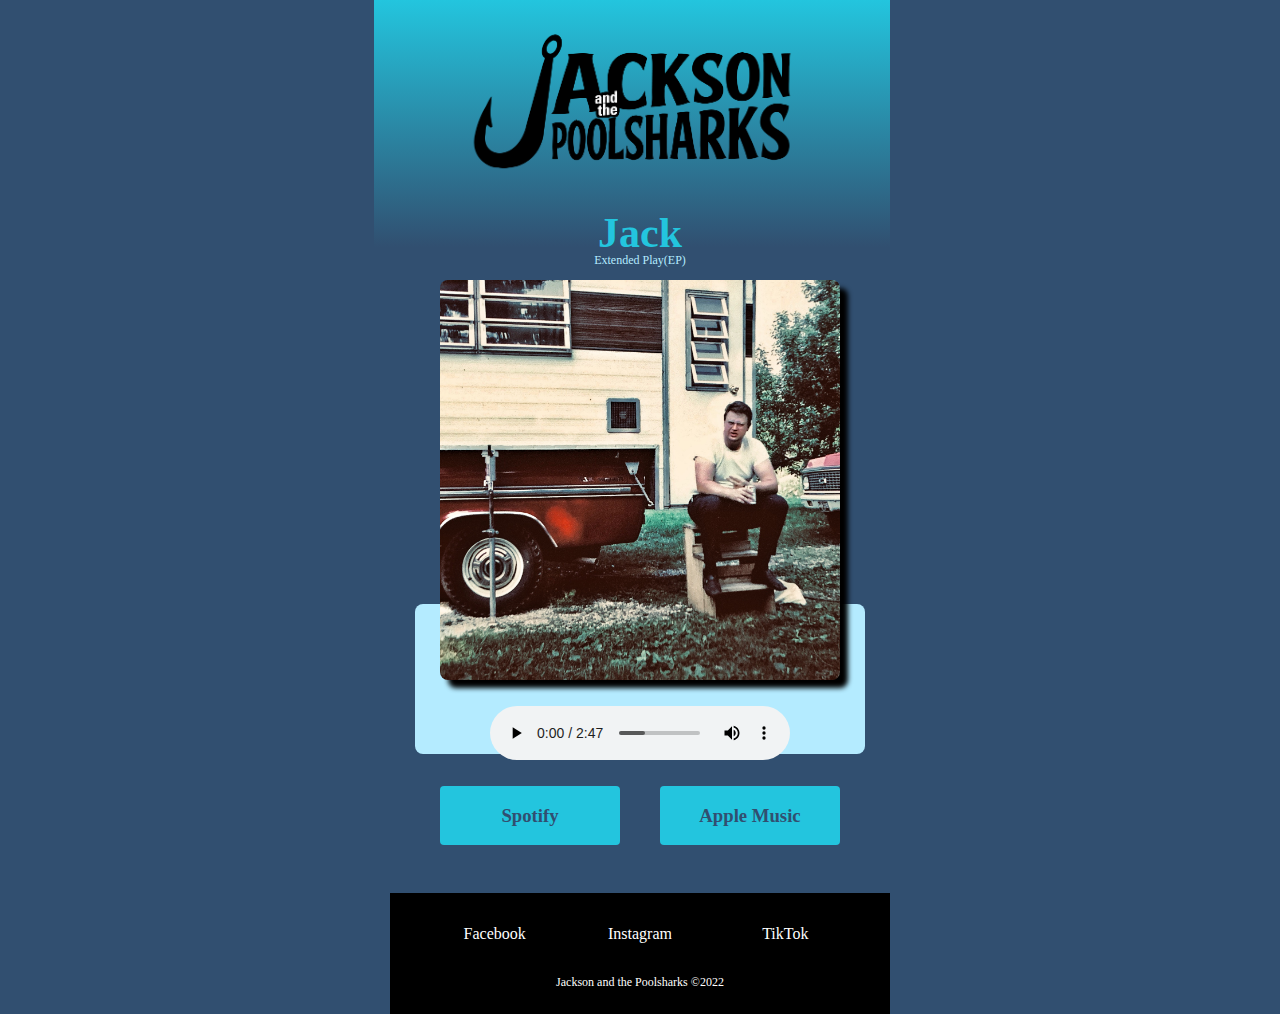
==== index.html @ 018f09df "Updated streaming links" ====
<!DOCTYPE html>
<html>
    <head>
        <link rel="stylesheet" href="./styles.css">
        <meta name="viewport" content="width=device-width, initial-scale=1.0">
        <meta charset="UTF-8">
        <title>Jackson and the Poolsharks</title> <!--jpsmusic? Maybe?-->
    </head>

    <body>
        <main>
            <dvi class="header-container">
                <div class="logo-container">
                    <img class="logo-img" src="./assets/JPS Logo Black.png">
                </div>
                <div class="main-navigation"></div>     <!--To be added later-->
            </dvi>
            <div class="main-container">
                <div class="release-info-container">    
                    <div class="release-title">         <!--Album/song Title-->
                        <h2>Jack</h2>
                        <div class="release-type">
                            <p>Extended Play(EP)</p>
                        </div>
                    </div>
                </div>
                <div class="media-container">
                    <img class="release-img" src="/assets/JackArt.jpg">               <!--Album Art-->
                    <div class="audio-container">
                        <audio class="audio-player" controls>
                          <source src="./assets/Reno.mp3" type="audio/mp3">
                        </audio> <!--Audio track-->
                    </div>
                </div>
                <div class="external-links-container">
                    <ul>
                        <li>
                            <div class="button-container">  <!--Spotify logo-->
                                <h3><a href="https://open.spotify.com/artist/5rzs7PJq9lx38AtW94xEuz?si=t2TCLLPEQnyDd3_qbWzwHw">Spotify</a></h3>
                            </div>
                        </li>
                        <li>
                            <div class="button-container"> <!--Apple music logo-->
                                <h3><a href="https://music.apple.com/us/artist/jackson-and-the-poolsharks/1182821190">Apple Music</a></h3>
                            </div>
                        </li>
                    </ul>
                </div>
            </div>
        </main>
        <footer>
            <div class="social-links-container">  <!--Social logos-->
                <ul>
                    <li>Facebook</li>
                    <li>Instagram</li>
                    <li>TikTok</li>
                </ul>
            </div>
            <aside>Jackson and the Poolsharks &copy;2022</aside>
        </footer>
    </body>
</html>
---- styles.css ----
:root {
    --main-color: #314f70;
    --primary-accent: rgb(35, 197, 222);
    --secondary-accent: rgb(180, 235, 255);
}

body{
    margin: 0;
    padding: 0;
    /*box-sizing: border-box;*/
    background-color: var(--main-color);
    max-width: 500px;
    margin: auto;
}


/*Header*/

.header-container {
    /*a container for the logo and navbar
    with a gradient background behind*/
    /*background-image: linear-gradient(var(primary-accent), var(main-color));*/


}

.logo-container {
    /*a container for the logo. This will
    be more necessary when adding the Navbar*/
    background-image: linear-gradient(var(--primary-accent), var(--main-color));
    padding: 1em 0 6em 0;
    margin: 0 0 -5em -1em;
    text-align: center;
}

.logo-img {
    /*The logo image*/
    max-width: 75%;
    margin: -7em auto -9em auto;
}

.main-navigation {
    /*NavBar - later project*/
}


/*main*/

.main-container {
    /*conatiner for the release name and 
    type, album art and album audio, and 
    external links to streaming services*/
  background-color: inherit;

}

.release-info-container {
    /*conatiner for the album name 
    and release type*/
    text-align: center;
}

.release-title {
    /*Text of the title*/
    color: var(--primary-accent);
    font-size: 1.75rem;
    margin: 1.5em 0 0 0;
}

.release-type {
    /*Text of the release type*/
    color: var(--secondary-accent);
    font-size: .75rem;
    margin: -3.25em 0 -1em 0;
}

.media-container {
    /*Text of the type of release*/
    color: var(--secondary-accent);
    text-align: center;
}

.release-img {
    /*Album Art*/
    max-width: 80%;
    aspect-ratio: 1 / 1;
    background-color: var(--primary-accent);
    border-radius: .5em;
    margin: .75em 0 0 0;
    z-index: 3;
    box-shadow: 8px 8px 5px black;
}

.audio-container {
    /*Audio play has a rectangular
    background the floats behind the 
    album art*/
    max-width: 90%;
    height: 150px;
    background-color: var(--secondary-accent);
    border-radius: .5em;
    margin: -5em auto 0;
}

.audio-player {
  margin: 6.4em 0;

}

.external-links-container {
    /*container for collection of links
    to external streaming services*/
    max-width: 80%;
    margin: 1em auto;

}

.external-links-container ul {
      list-style: none;
      display: grid;
      margin: 0 0 0 -2.5em;
      grid-template-columns: 1fr 1fr;
      column-gap: 2.5em;
}

.button-container {
    /*Streaming service buttons*/
    background-color: var(--primary-accent);
    border-radius: .25em;
    text-align: center;
    padding: .005em;
    margin: 1em 0 1em 0;
}

.button-container h3, .button-container a {
    color: var(--main-color);
    text-decoration: none;
}


/*footer*/

footer {
  background-color: black;
  margin: 2em 0 0 0 ;
}

.social-links-container {
    /*container for social media logos*/
    color: white;
    padding: 2em;

}

.social-links-container ul {
    list-style: none;
    display: grid;
    grid-template-columns: 1fr 1fr 1fr;
    text-align: center;
    margin: 0 0 0 -2.5em;
}

footer aside {
  text-align: center;
  font-size: .75em;
  color: white;
  padding: 0 0 2em 0;
}
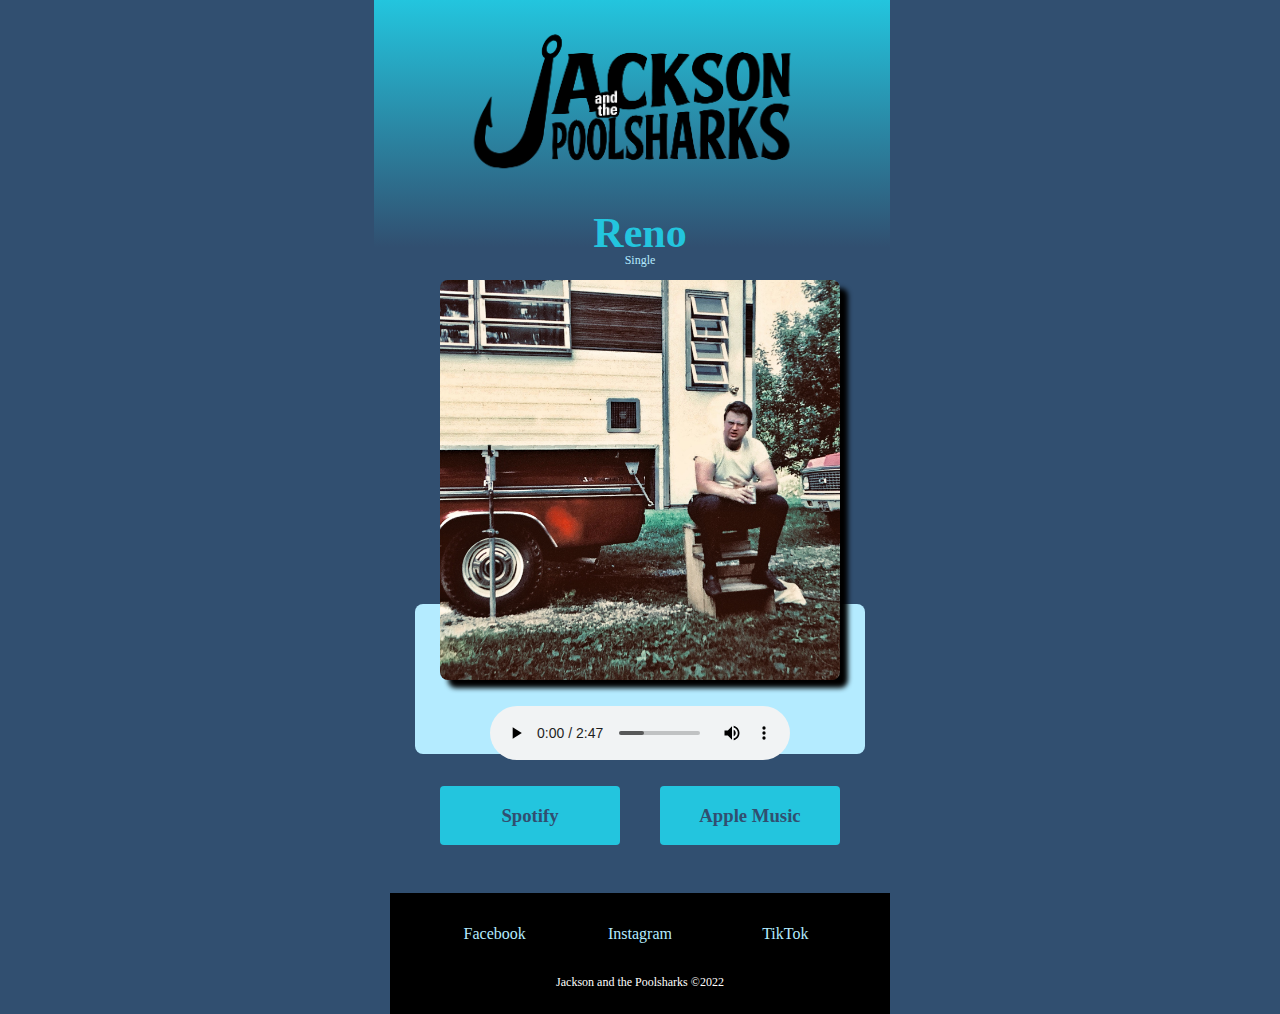
==== commit 2fbc4377: "Old Changes" ====
--- a/index.html
+++ b/index.html
@@ -18,9 +18,9 @@
             <div class="main-container">
                 <div class="release-info-container">    
                     <div class="release-title">         <!--Album/song Title-->
-                        <h2>Jack</h2>
+                        <h2>Reno</h2>
                         <div class="release-type">
-                            <p>Extended Play(EP)</p>
+                            <p>Single</p>
                         </div>
                     </div>
                 </div>
@@ -51,9 +51,9 @@
         <footer>
             <div class="social-links-container">  <!--Social logos-->
                 <ul>
-                    <li>Facebook</li>
-                    <li>Instagram</li>
-                    <li>TikTok</li>
+                    <li><a href="https://www.facebook.com/jacksonandthepoolsharks">Facebook</a></li>
+                    <li><a href="https://www.instagram.com/jacksonandthepoolsharks/?hl=en">Instagram</a></a></li>
+                    <li><a href="https://www.tiktok.com/@jacksonandthepoolsharks">TikTok</a></li>
                 </ul>
             </div>
             <aside>Jackson and the Poolsharks &copy;2022</aside>
--- a/styles.css
+++ b/styles.css
@@ -159,6 +159,10 @@
     text-align: center;
     margin: 0 0 0 -2.5em;
 }
+.social-links-container a {
+    text-decoration: none;
+    color: var(--secondary-accent);
+}
 
 footer aside {
   text-align: center;
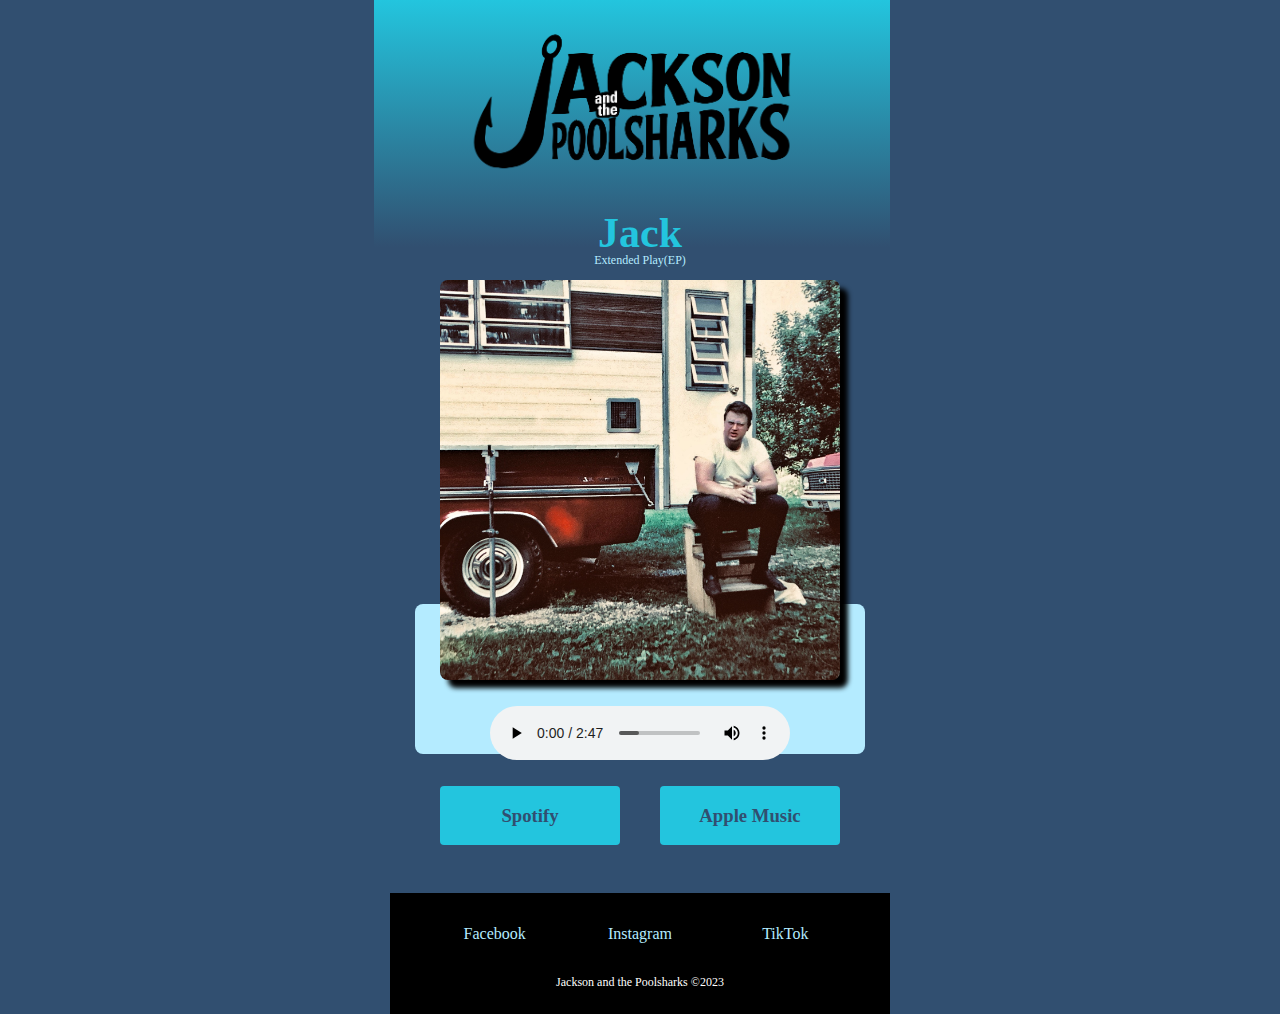
==== commit fb435ad5: "Update index.html" ====
--- a/index.html
+++ b/index.html
@@ -18,9 +18,9 @@
             <div class="main-container">
                 <div class="release-info-container">    
                     <div class="release-title">         <!--Album/song Title-->
-                        <h2>Reno</h2>
+                        <h2>Jack</h2>
                         <div class="release-type">
-                            <p>Single</p>
+                            <p>Extended Play(EP)</p>
                         </div>
                     </div>
                 </div>
@@ -51,12 +51,12 @@
         <footer>
             <div class="social-links-container">  <!--Social logos-->
                 <ul>
-                    <li><a href="https://www.facebook.com/jacksonandthepoolsharks">Facebook</a></li>
-                    <li><a href="https://www.instagram.com/jacksonandthepoolsharks/?hl=en">Instagram</a></a></li>
+                    <li><a href="https://www.facebook.com/jacksonandthepoolsharks/">Facebook</a></li>
+                    <li><a href="https://www.instagram.com/jacksonandthepoolsharks/?hl=en">Instagram</a></li>
                     <li><a href="https://www.tiktok.com/@jacksonandthepoolsharks">TikTok</a></li>
                 </ul>
             </div>
-            <aside>Jackson and the Poolsharks &copy;2022</aside>
+            <aside>Jackson and the Poolsharks &copy;2023</aside>
         </footer>
     </body>
-</html>+</html>
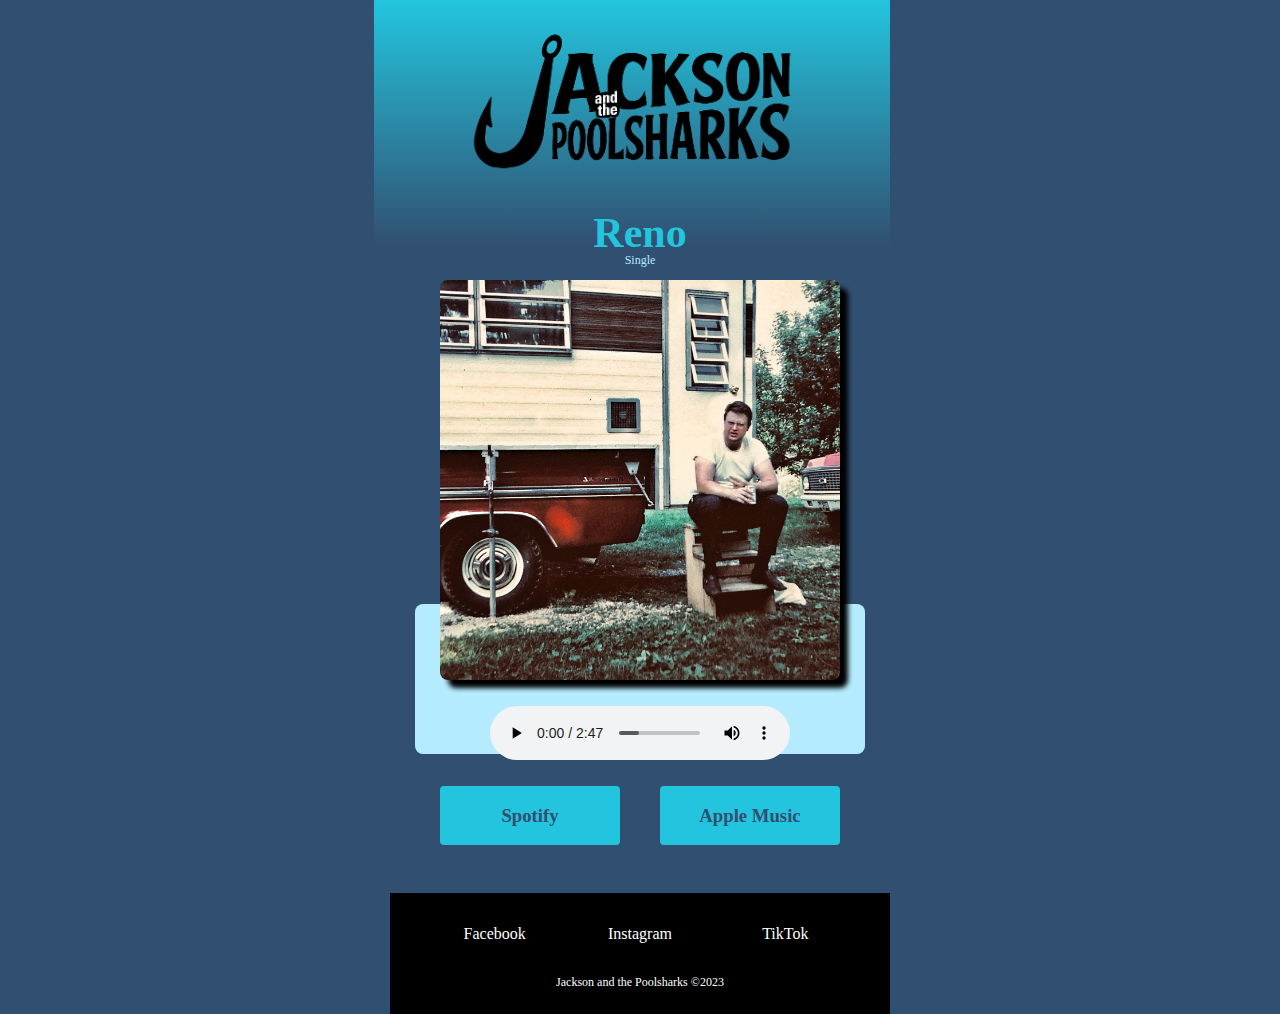
==== commit a21d69cc: "Merge branch 'main' of https://github.com/mille8jr/mille8jr.github.io" ====
--- a/index.html
+++ b/index.html
@@ -18,9 +18,9 @@
             <div class="main-container">
                 <div class="release-info-container">    
                     <div class="release-title">         <!--Album/song Title-->
-                        <h2>Jack</h2>
+                        <h2>Reno</h2>
                         <div class="release-type">
-                            <p>Extended Play(EP)</p>
+                            <p>Single</p>
                         </div>
                     </div>
                 </div>
@@ -51,9 +51,9 @@
         <footer>
             <div class="social-links-container">  <!--Social logos-->
                 <ul>
-                    <li><a href="https://www.facebook.com/jacksonandthepoolsharks/">Facebook</a></li>
-                    <li><a href="https://www.instagram.com/jacksonandthepoolsharks/?hl=en">Instagram</a></li>
-                    <li><a href="https://www.tiktok.com/@jacksonandthepoolsharks">TikTok</a></li>
+                    <li>Facebook</li>
+                    <li>Instagram</li>
+                    <li>TikTok</li>
                 </ul>
             </div>
             <aside>Jackson and the Poolsharks &copy;2023</aside>
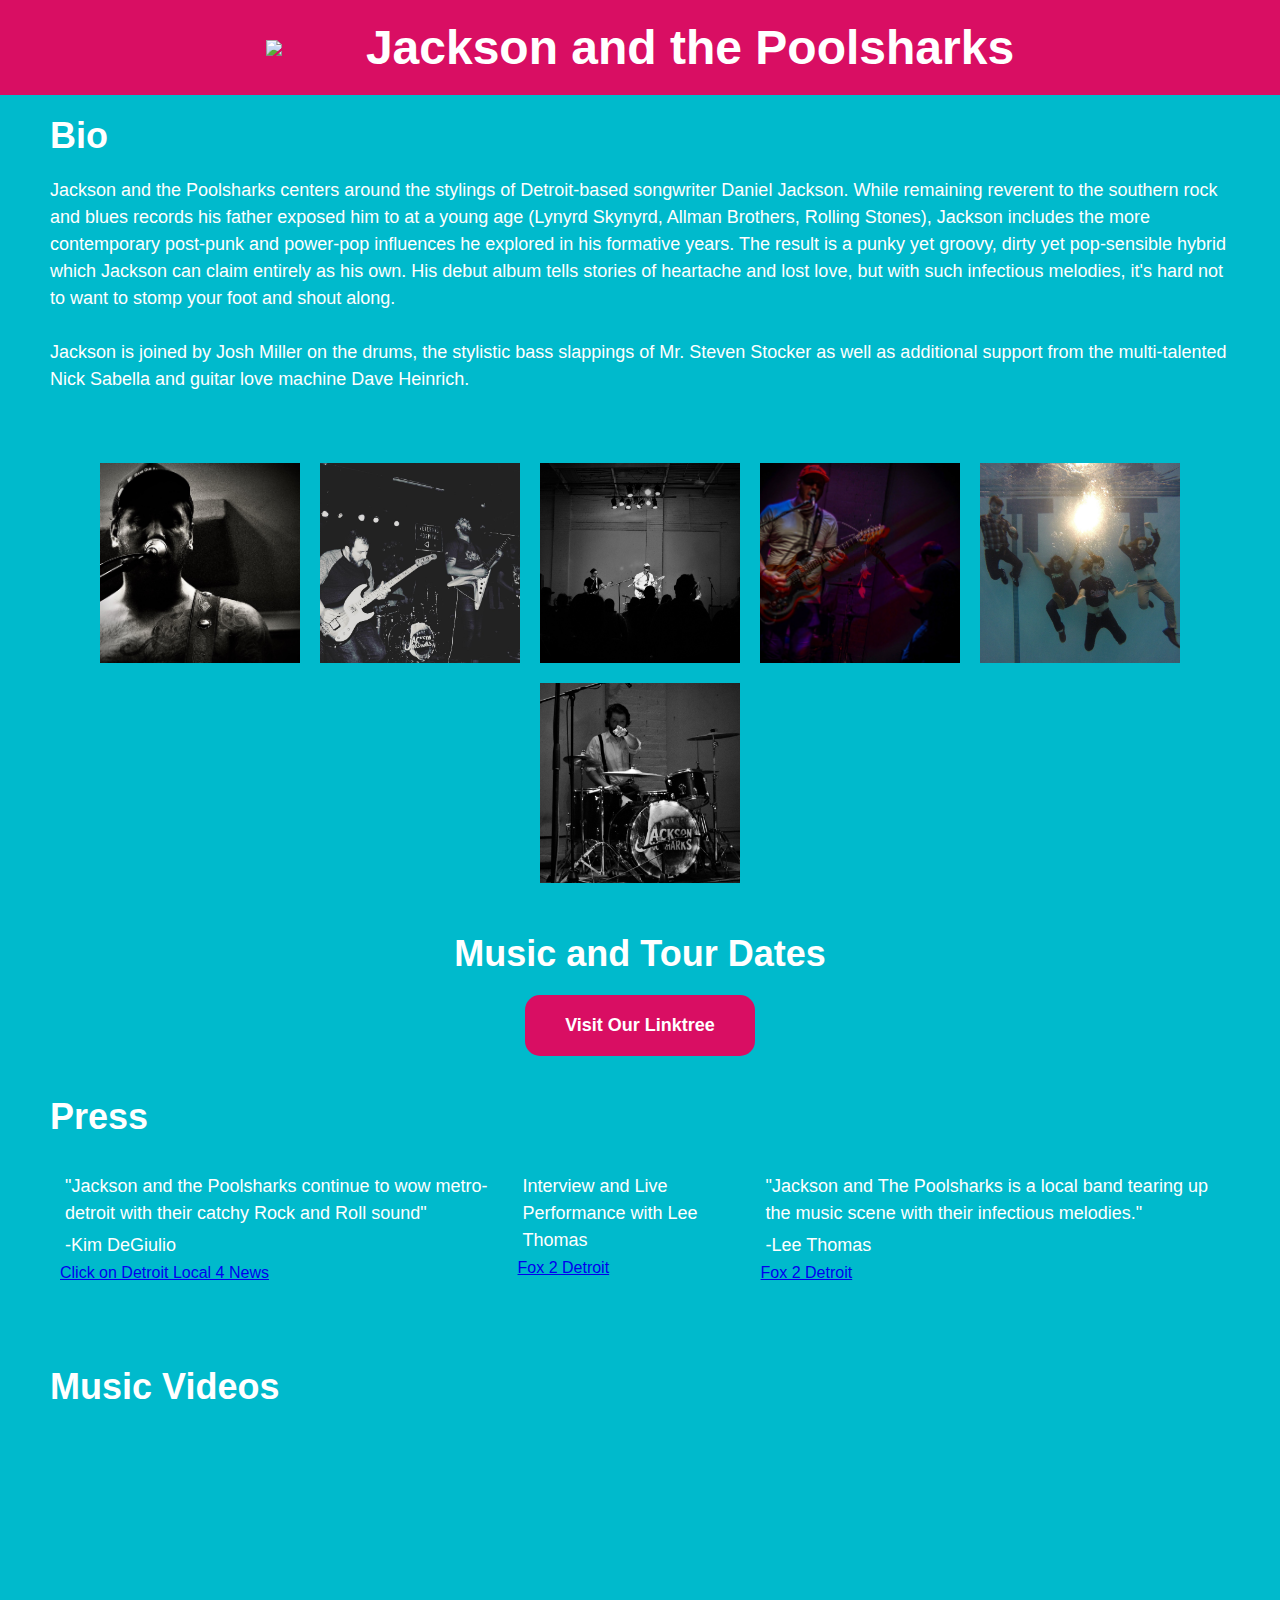
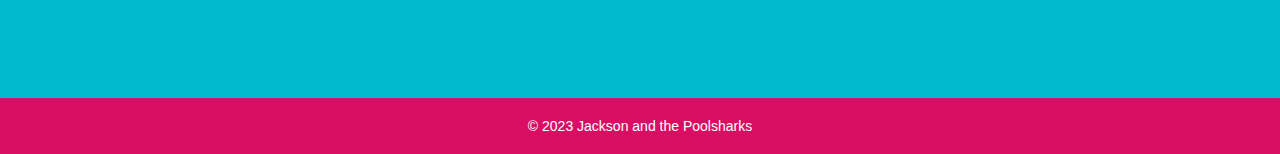
==== commit 622774e0: "Moving to an EPK rather than a album page" ====
--- a/index.html
+++ b/index.html
@@ -1,62 +1,80 @@
 <!DOCTYPE html>
 <html>
-    <head>
-        <link rel="stylesheet" href="./styles.css">
-        <meta name="viewport" content="width=device-width, initial-scale=1.0">
-        <meta charset="UTF-8">
-        <title>Jackson and the Poolsharks</title> <!--jpsmusic? Maybe?-->
-    </head>
+  <head>
+    <meta charset="UTF-8">
+    <title>Jackson and the Poolsharks EPK</title>
+    <link rel="stylesheet" href="styles.css">
+  </head>
+  <body>
+    <header>
+      <img src="Images/logo.png">
+      <h1>Jackson and the Poolsharks</h1>
+    </header>
+    <section>
+      <h2>Bio</h2>
+      <p>Jackson and the Poolsharks centers around the stylings of Detroit-based songwriter Daniel Jackson. While remaining reverent to the southern rock and blues records his father exposed him to at a young age (Lynyrd Skynyrd, Allman Brothers, Rolling Stones), Jackson includes the more contemporary post-punk and power-pop influences he explored in his formative years. The result is a punky yet groovy, dirty yet pop-sensible hybrid which Jackson can claim entirely as his own. His debut album tells stories of heartache and lost love, but with such infectious melodies, it's hard not to want to stomp your foot and shout along.​
 
-    <body>
-        <main>
-            <dvi class="header-container">
-                <div class="logo-container">
-                    <img class="logo-img" src="./assets/JPS Logo Black.png">
-                </div>
-                <div class="main-navigation"></div>     <!--To be added later-->
-            </dvi>
-            <div class="main-container">
-                <div class="release-info-container">    
-                    <div class="release-title">         <!--Album/song Title-->
-                        <h2>Reno</h2>
-                        <div class="release-type">
-                            <p>Single</p>
-                        </div>
-                    </div>
-                </div>
-                <div class="media-container">
-                    <img class="release-img" src="/assets/JackArt.jpg">               <!--Album Art-->
-                    <div class="audio-container">
-                        <audio class="audio-player" controls>
-                          <source src="./assets/Reno.mp3" type="audio/mp3">
-                        </audio> <!--Audio track-->
-                    </div>
-                </div>
-                <div class="external-links-container">
-                    <ul>
-                        <li>
-                            <div class="button-container">  <!--Spotify logo-->
-                                <h3><a href="https://open.spotify.com/artist/5rzs7PJq9lx38AtW94xEuz?si=t2TCLLPEQnyDd3_qbWzwHw">Spotify</a></h3>
-                            </div>
-                        </li>
-                        <li>
-                            <div class="button-container"> <!--Apple music logo-->
-                                <h3><a href="https://music.apple.com/us/artist/jackson-and-the-poolsharks/1182821190">Apple Music</a></h3>
-                            </div>
-                        </li>
-                    </ul>
-                </div>
-            </div>
-        </main>
-        <footer>
-            <div class="social-links-container">  <!--Social logos-->
-                <ul>
-                    <li>Facebook</li>
-                    <li>Instagram</li>
-                    <li>TikTok</li>
-                </ul>
-            </div>
-            <aside>Jackson and the Poolsharks &copy;2023</aside>
-        </footer>
-    </body>
+        <br><br>Jackson is joined by Josh Miller on the drums, the stylistic bass slappings of Mr. Steven Stocker as well as additional support from the multi-talented Nick Sabella and guitar love machine Dave Heinrich. 
+        </p>
+    </section>
+    <section class="photo-section">
+      <div class="photo-container">
+        <img src="Images/3679C1D6-D2DE-47F7-9A6F-74EAD7F63A93_1_105_c.jpeg">
+      </div>
+      <div class="photo-container">
+        <img src="Images/53668415_880444282299041_4403674142327439360_o.jpg">
+      </div>
+      <div class="photo-container">
+        <img src="Images/band2.jpg">
+      </div>
+      <div class="photo-container">
+        <img src="Images/E9EB139C-1181-4F51-9210-AD3E6E65E79A_1_105_c.jpeg">
+      </div>
+      <div class="photo-container">
+        <img src="Images/IMG_0224.jpg">
+      </div>
+      <div class="photo-container">
+        <img src="Images/j1.jpg">
+      </div>
+    </section>
+    
+    <section class="MusicAndTourDates">
+      <h2>Music and Tour Dates</h2>
+      <a href="https://linktr.ee/jacksonandthepoolsharks" class="linktree-button" target="_blank">Visit Our Linktree</a>
+    </section>
+    <section>
+      <h2>Press</h2>
+      <div id="container">
+        <div class="box">
+          <p>"Jackson and the Poolsharks continue to wow metro-detroit with their catchy Rock and Roll sound"</p>
+          <p>-Kim DeGiulio</p>
+          <a href="https://www.facebook.com/jacksonandthepoolsharks/videos/610279427410980" target="_blank">Click on Detroit Local 4 News</a>
+        </div>
+        <div class="box">
+          <p>Interview and Live Performance with Lee Thomas</p>
+          <a href="https://www.fox2detroit.com/video/652146" target="_blank">Fox 2 Detroit</a>
+        </div>
+        <div class="box">
+          <p>"Jackson and The Poolsharks is a local band tearing up the music scene with their infectious melodies."</p>
+          <p>-Lee Thomas</p>
+          <a href="https://www.fox2detroit.com/video/652146" target="_blank">Fox 2 Detroit</a>
+        </div>
+      </div>
+    </section>
+    <section id="videos">
+  <h2>Music Videos</h2>
+  <div class="video-container">
+    <div class="video">
+      <iframe width="560" height="315" src="https://www.youtube.com/embed/JwhxeKZosUU" frameborder="0" allow="accelerometer; autoplay; encrypted-media; gyroscope; picture-in-picture" allowfullscreen></iframe>
+    </div>
+    <div class="video">
+      <iframe width="560" height="315" src="https://www.youtube.com/embed/Uhh1HA-_eDE" frameborder="0" allow="accelerometer; autoplay; clipboard-write; encrypted-media; gyroscope; picture-in-picture; web-share" allowfullscreen></iframe>
+    </div>
+  </div>
+</section>
+
+    <footer>
+      <p>&copy; 2023 Jackson and the Poolsharks</p>
+    </footer>
+  </body>
 </html>
--- a/styles.css
+++ b/styles.css
@@ -1,175 +1,189 @@
-:root {
-    --main-color: #314f70;
-    --primary-accent: rgb(35, 197, 222);
-    --secondary-accent: rgb(180, 235, 255);
+/* Reset default styles */
+* {
+  margin: 0;
+  padding: 0;
+  box-sizing: border-box;
 }
 
-body{
-    margin: 0;
-    padding: 0;
-    /*box-sizing: border-box;*/
-    background-color: var(--main-color);
-    max-width: 500px;
-    margin: auto;
+body {
+  font-family: Arial, sans-serif;
+  background-color: #ffffff;
+  color: #ffffff;
+  margin: 0;
+}
+
+/* Header */
+header {
+  display: flex;
+  align-items: center;
+  justify-content: center;
+  background-color: #D90E63;
+  text-align: center;
+  padding: 20px;
+}
+
+header img {
+  width: 100px;
+  padding-right: 10px;
+}
+
+header h1 {
+  font-size: 48px;
+  margin: 0;
+}
+
+/* Navigation */
+nav {
+  background-color: #D90E63;
+  text-align: center;
+  padding: 10px;
+}
+
+nav ul {
+  list-style-type: none;
+  margin: 0;
+  padding: 0;
+}
+
+nav li {
+  display: inline-block;
+  margin-right: 20px;
+}
+
+nav a {
+  color: #ffffff;
+  text-decoration: none;
+}
+
+/* Main sections */
+section {
+  background-color: #00BACC;
+  color: #ffffff;
+  padding: 20px 50px;
+}
+
+section h2 {
+  font-size: 36px;
+  margin-bottom: 20px;
+}
+
+section p {
+  font-size: 18px;
+  line-height: 1.5;
+  margin-bottom: 20px;
 }
 
 
-/*Header*/
-
-.header-container {
-    /*a container for the logo and navbar
-    with a gradient background behind*/
-    /*background-image: linear-gradient(var(primary-accent), var(main-color));*/
-
-
+.photo-section {
+  display: flex;
+  flex-wrap: wrap;
+  justify-content: center;
+  align-items: center;
 }
 
-.logo-container {
-    /*a container for the logo. This will
-    be more necessary when adding the Navbar*/
-    background-image: linear-gradient(var(--primary-accent), var(--main-color));
-    padding: 1em 0 6em 0;
-    margin: 0 0 -5em -1em;
-    text-align: center;
+.photo-container {
+  margin: 10px;
+  width: 200px;
+  height: 200px;
+  overflow: hidden;
 }
 
-.logo-img {
-    /*The logo image*/
-    max-width: 75%;
-    margin: -7em auto -9em auto;
+.photo-container:hover img {
+  transform: scale(1.2);
+  transition: transform 0.3s ease-in-out;
 }
 
-.main-navigation {
-    /*NavBar - later project*/
+.photo-container img {
+  width: 100%;
+  height: 100%;
+  object-fit: cover;
 }
 
 
-/*main*/
-
-.main-container {
-    /*conatiner for the release name and 
-    type, album art and album audio, and 
-    external links to streaming services*/
-  background-color: inherit;
-
-}
-
-.release-info-container {
-    /*conatiner for the album name 
-    and release type*/
-    text-align: center;
-}
-
-.release-title {
-    /*Text of the title*/
-    color: var(--primary-accent);
-    font-size: 1.75rem;
-    margin: 1.5em 0 0 0;
-}
-
-.release-type {
-    /*Text of the release type*/
-    color: var(--secondary-accent);
-    font-size: .75rem;
-    margin: -3.25em 0 -1em 0;
-}
-
-.media-container {
-    /*Text of the type of release*/
-    color: var(--secondary-accent);
-    text-align: center;
-}
-
-.release-img {
-    /*Album Art*/
-    max-width: 80%;
-    aspect-ratio: 1 / 1;
-    background-color: var(--primary-accent);
-    border-radius: .5em;
-    margin: .75em 0 0 0;
-    z-index: 3;
-    box-shadow: 8px 8px 5px black;
-}
-
-.audio-container {
-    /*Audio play has a rectangular
-    background the floats behind the 
-    album art*/
-    max-width: 90%;
-    height: 150px;
-    background-color: var(--secondary-accent);
-    border-radius: .5em;
-    margin: -5em auto 0;
-}
-
-.audio-player {
-  margin: 6.4em 0;
-
-}
-
-.external-links-container {
-    /*container for collection of links
-    to external streaming services*/
-    max-width: 80%;
-    margin: 1em auto;
-
-}
-
-.external-links-container ul {
-      list-style: none;
-      display: grid;
-      margin: 0 0 0 -2.5em;
-      grid-template-columns: 1fr 1fr;
-      column-gap: 2.5em;
-}
-
-.button-container {
-    /*Streaming service buttons*/
-    background-color: var(--primary-accent);
-    border-radius: .25em;
-    text-align: center;
-    padding: .005em;
-    margin: 1em 0 1em 0;
-}
-
-.button-container h3, .button-container a {
-    color: var(--main-color);
-    text-decoration: none;
-}
-
-
-/*footer*/
-
-footer {
-  background-color: black;
-  margin: 2em 0 0 0 ;
-}
-
-.social-links-container {
-    /*container for social media logos*/
-    color: white;
-    padding: 2em;
-
-}
-
-.social-links-container ul {
-    list-style: none;
-    display: grid;
-    grid-template-columns: 1fr 1fr 1fr;
-    text-align: center;
-    margin: 0 0 0 -2.5em;
-}
-.social-links-container a {
-    text-decoration: none;
-    color: var(--secondary-accent);
-}
-
-footer aside {
+.MusicAndTourDates{
+  justify-content: center;
   text-align: center;
-  font-size: .75em;
-  color: white;
-  padding: 0 0 2em 0;
 }
 
 
 
+.linktree-button {
+  display: inline-block;
+  padding: 20px 40px;
+  font-size: 18px;
+  font-weight: bold;
+  text-align: center;
+  text-decoration: none;
+  color: #fff;
+  background-color: #d90e63;
+  border-radius: 15px;
+  transition: background-color 0.3s ease;
+}
+
+.linktree-button:hover {
+  background-color: #c30753;
+}
+
+#container {
+  display: flex;
+  justify-content: center;
+  padding-bottom: 3rem;
+}
+
+.box {
+  width: 3fr;
+  height: 100px;
+  margin: 10px;
+}
+
+.box p {
+  margin: 5px;
+}
+
+@media screen and (max-width: 768px) {
+  #container {
+    flex-direction: column;
+    align-items: left;
+  }
+
+  .box {
+    padding: 4em;
+  }
+}
+
+.video-section {
+  background-color: #00BACC;
+  color: white;
+  padding: 60px 0;
+}
+
+.video-container {
+  display: flex;
+  justify-content: center;
+}
+
+.video {
+  margin: 0 5px;
+  width: 50%;
+}
+
+.video iframe {
+  display: block;
+  margin: 0 auto;
+  width: 100%;
+  height: 250px;
+}
+
+
+
+/* Footer */
+footer {
+  background-color: #D90E63;
+  text-align: center;
+  padding: 20px;
+}
+
+footer p {
+  font-size: 14px;
+  margin: 0;
+}
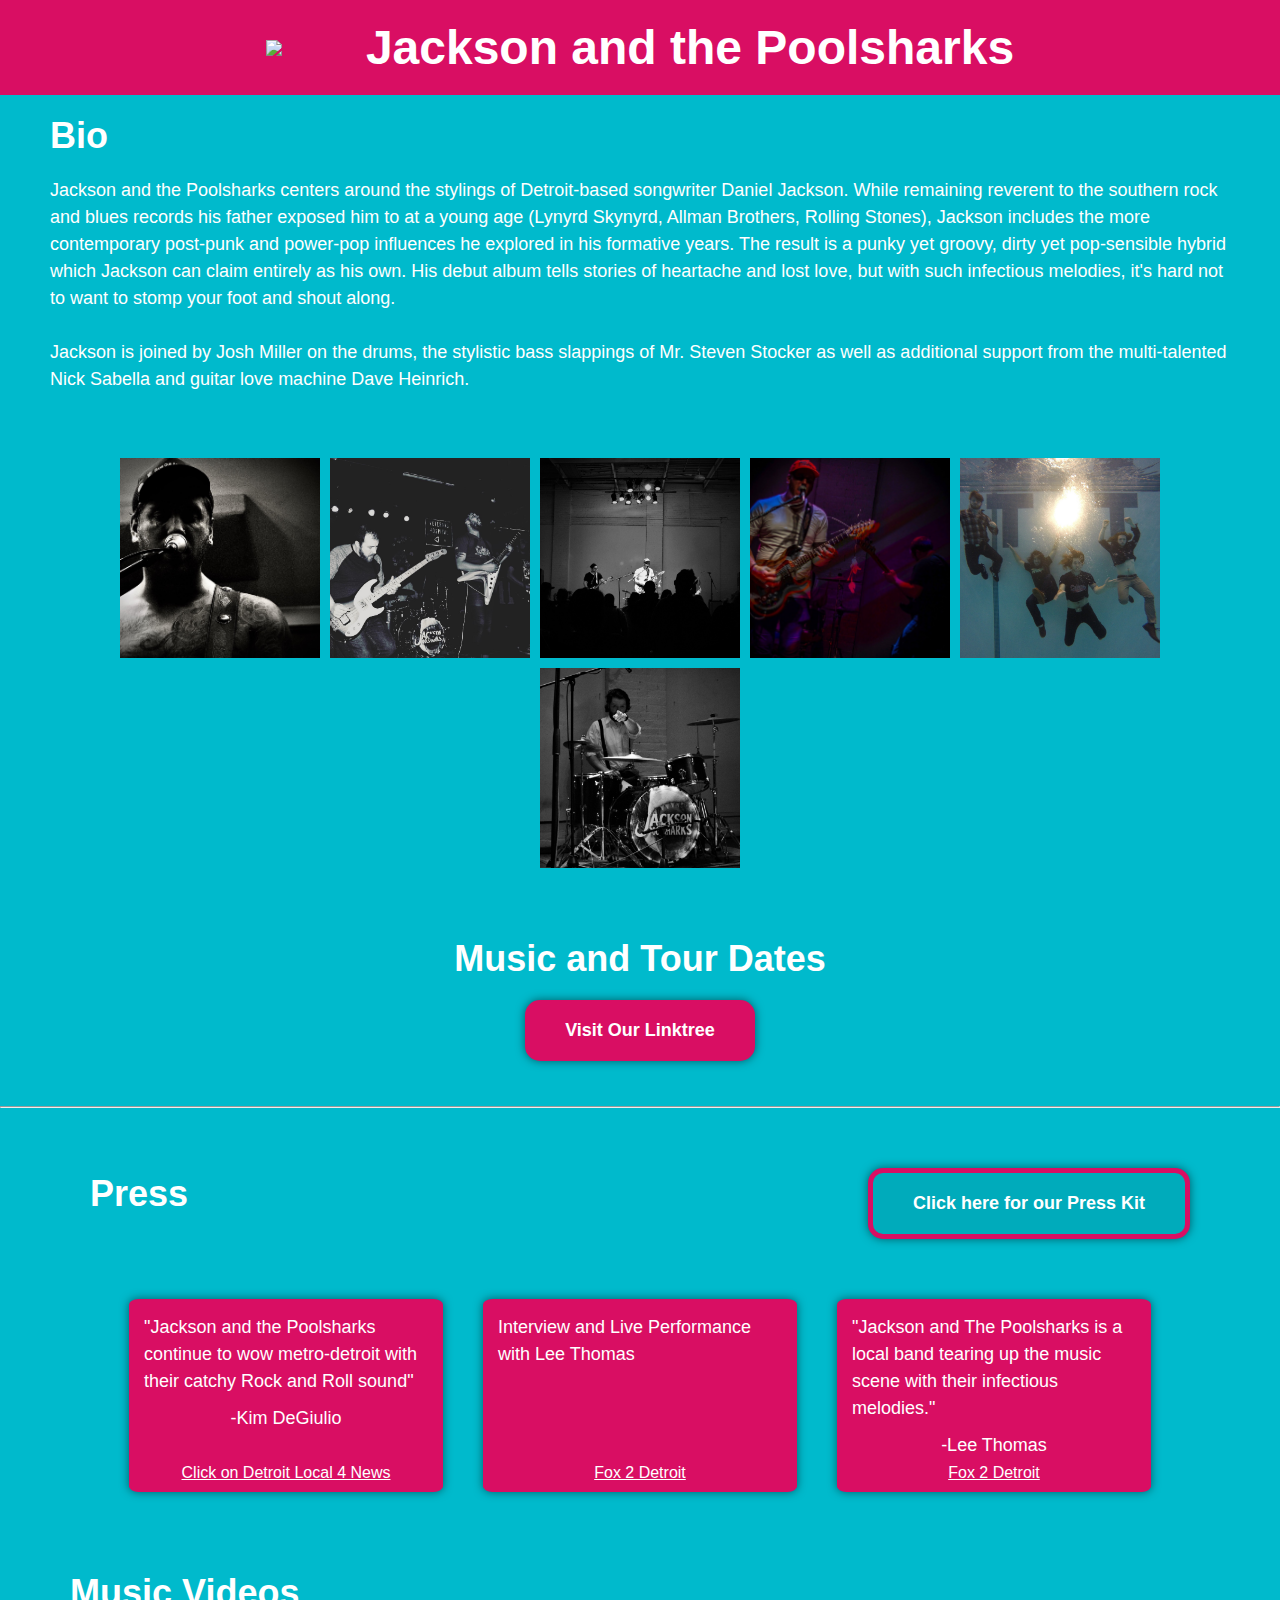
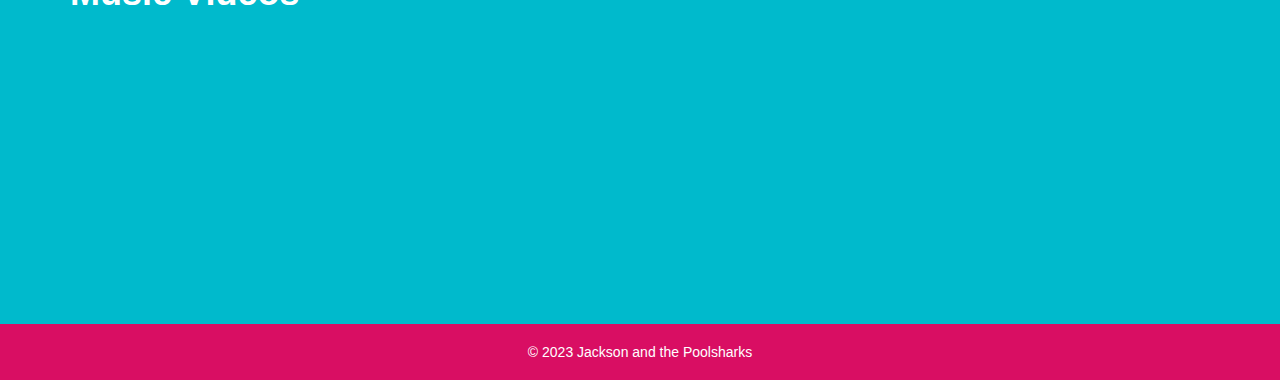
==== commit 1b900b5e: "Added Link to Press Kit Files" ====
--- a/index.html
+++ b/index.html
@@ -6,75 +6,81 @@
     <link rel="stylesheet" href="styles.css">
   </head>
   <body>
-    <header>
-      <img src="Images/logo.png">
-      <h1>Jackson and the Poolsharks</h1>
-    </header>
-    <section>
-      <h2>Bio</h2>
-      <p>Jackson and the Poolsharks centers around the stylings of Detroit-based songwriter Daniel Jackson. While remaining reverent to the southern rock and blues records his father exposed him to at a young age (Lynyrd Skynyrd, Allman Brothers, Rolling Stones), Jackson includes the more contemporary post-punk and power-pop influences he explored in his formative years. The result is a punky yet groovy, dirty yet pop-sensible hybrid which Jackson can claim entirely as his own. His debut album tells stories of heartache and lost love, but with such infectious melodies, it's hard not to want to stomp your foot and shout along.​
+    <div class="bodyContainer">
+      <header>
+        <img src="Images/logo.png">
+        <h1>Jackson and the Poolsharks</h1>
+      </header>
+      <section>
+        <h2>Bio</h2>
+        <p>Jackson and the Poolsharks centers around the stylings of Detroit-based songwriter Daniel Jackson. While remaining reverent to the southern rock and blues records his father exposed him to at a young age (Lynyrd Skynyrd, Allman Brothers, Rolling Stones), Jackson includes the more contemporary post-punk and power-pop influences he explored in his formative years. The result is a punky yet groovy, dirty yet pop-sensible hybrid which Jackson can claim entirely as his own. His debut album tells stories of heartache and lost love, but with such infectious melodies, it's hard not to want to stomp your foot and shout along.​
 
-        <br><br>Jackson is joined by Josh Miller on the drums, the stylistic bass slappings of Mr. Steven Stocker as well as additional support from the multi-talented Nick Sabella and guitar love machine Dave Heinrich. 
-        </p>
-    </section>
-    <section class="photo-section">
-      <div class="photo-container">
-        <img src="Images/3679C1D6-D2DE-47F7-9A6F-74EAD7F63A93_1_105_c.jpeg">
-      </div>
-      <div class="photo-container">
-        <img src="Images/53668415_880444282299041_4403674142327439360_o.jpg">
-      </div>
-      <div class="photo-container">
-        <img src="Images/band2.jpg">
-      </div>
-      <div class="photo-container">
-        <img src="Images/E9EB139C-1181-4F51-9210-AD3E6E65E79A_1_105_c.jpeg">
-      </div>
-      <div class="photo-container">
-        <img src="Images/IMG_0224.jpg">
-      </div>
-      <div class="photo-container">
-        <img src="Images/j1.jpg">
-      </div>
-    </section>
-    
-    <section class="MusicAndTourDates">
-      <h2>Music and Tour Dates</h2>
-      <a href="https://linktr.ee/jacksonandthepoolsharks" class="linktree-button" target="_blank">Visit Our Linktree</a>
-    </section>
-    <section>
-      <h2>Press</h2>
-      <div id="container">
-        <div class="box">
-          <p>"Jackson and the Poolsharks continue to wow metro-detroit with their catchy Rock and Roll sound"</p>
-          <p>-Kim DeGiulio</p>
-          <a href="https://www.facebook.com/jacksonandthepoolsharks/videos/610279427410980" target="_blank">Click on Detroit Local 4 News</a>
+          <br><br>Jackson is joined by Josh Miller on the drums, the stylistic bass slappings of Mr. Steven Stocker as well as additional support from the multi-talented Nick Sabella and guitar love machine Dave Heinrich. 
+          </p>
+      </section>
+      <section class="photo-section">
+        <div class="photo-container">
+          <img src="Images/3679C1D6-D2DE-47F7-9A6F-74EAD7F63A93_1_105_c.jpeg">
         </div>
-        <div class="box">
-          <p>Interview and Live Performance with Lee Thomas</p>
-          <a href="https://www.fox2detroit.com/video/652146" target="_blank">Fox 2 Detroit</a>
+        <div class="photo-container">
+          <img src="Images/53668415_880444282299041_4403674142327439360_o.jpg">
         </div>
-        <div class="box">
-          <p>"Jackson and The Poolsharks is a local band tearing up the music scene with their infectious melodies."</p>
-          <p>-Lee Thomas</p>
-          <a href="https://www.fox2detroit.com/video/652146" target="_blank">Fox 2 Detroit</a>
+        <div class="photo-container">
+          <img src="Images/band2.jpg">
         </div>
-      </div>
-    </section>
-    <section id="videos">
-  <h2>Music Videos</h2>
-  <div class="video-container">
-    <div class="video">
-      <iframe width="560" height="315" src="https://www.youtube.com/embed/JwhxeKZosUU" frameborder="0" allow="accelerometer; autoplay; encrypted-media; gyroscope; picture-in-picture" allowfullscreen></iframe>
+        <div class="photo-container">
+          <img src="Images/E9EB139C-1181-4F51-9210-AD3E6E65E79A_1_105_c.jpeg">
+        </div>
+        <div class="photo-container">
+          <img src="Images/IMG_0224.jpg">
+        </div>
+        <div class="photo-container">
+          <img src="Images/j1.jpg">
+        </div>
+      </section>
+      
+      <section class="MusicAndTourDates">
+        <h2>Music and Tour Dates</h2>
+        <a href="https://linktr.ee/jacksonandthepoolsharks" class="linktree-button" target="_blank">Visit Our Linktree</a>
+      </section>
+      <hr>
+      <section>
+        <div class="press-header">
+          <h2>Press</h2>
+          <a href="https://drive.google.com/drive/folders/1rJEKB19dPl4nbxZzx0xvAqdGeFzqvmQA?usp=share_link" class="press-kit-button linktree-button" target="_blank">Click here for our Press Kit</a>
+        </div>
+        <div id="container">
+          <div class="box">
+            <p>"Jackson and the Poolsharks continue to wow metro-detroit with their catchy Rock and Roll sound"</p>
+            <p>-Kim DeGiulio</p>
+            <a href="https://www.facebook.com/jacksonandthepoolsharks/videos/610279427410980" target="_blank">Click on Detroit Local 4 News</a>
+          </div>
+          <div class="box">
+            <p>Interview and Live Performance with Lee Thomas</p>
+            <a href="https://www.fox2detroit.com/video/652146" target="_blank">Fox 2 Detroit</a>
+          </div>
+          <div class="box">
+            <p>"Jackson and The Poolsharks is a local band tearing up the music scene with their infectious melodies."</p>
+            <p>-Lee Thomas</p>
+            <a href="https://www.fox2detroit.com/video/652146" target="_blank">Fox 2 Detroit</a>
+          </div>
+        </div>
+      </section>
+      <section id="videos">
+        <h2>Music Videos</h2>
+        <div class="video-container">
+          <div class="video">
+            <iframe width="560" height="315" src="https://www.youtube.com/embed/JwhxeKZosUU" frameborder="0" allow="accelerometer; autoplay; encrypted-media; gyroscope; picture-in-picture" allowfullscreen></iframe>
+          </div>
+          <div class="video">
+            <iframe width="560" height="315" src="https://www.youtube.com/embed/Uhh1HA-_eDE" frameborder="0" allow="accelerometer; autoplay; clipboard-write; encrypted-media; gyroscope; picture-in-picture; web-share" allowfullscreen></iframe>
+          </div>
+        </div>
+      </section>
+
+      <footer>
+        <p>&copy; 2023 Jackson and the Poolsharks</p>
+      </footer>
     </div>
-    <div class="video">
-      <iframe width="560" height="315" src="https://www.youtube.com/embed/Uhh1HA-_eDE" frameborder="0" allow="accelerometer; autoplay; clipboard-write; encrypted-media; gyroscope; picture-in-picture; web-share" allowfullscreen></iframe>
-    </div>
-  </div>
-</section>
-
-    <footer>
-      <p>&copy; 2023 Jackson and the Poolsharks</p>
-    </footer>
   </body>
 </html>
--- a/styles.css
+++ b/styles.css
@@ -5,9 +5,17 @@
   box-sizing: border-box;
 }
 
+
+
+.bodyContainer {
+  max-width: 1440px;
+  margin: 0 auto;
+  background-color: #00BACC;
+}
+
 body {
   font-family: Arial, sans-serif;
-  background-color: #ffffff;
+  background-color: #00BACC;
   color: #ffffff;
   margin: 0;
 }
@@ -82,7 +90,7 @@
 }
 
 .photo-container {
-  margin: 10px;
+  margin: 5px;
   width: 200px;
   height: 200px;
   overflow: hidden;
@@ -103,6 +111,7 @@
 .MusicAndTourDates{
   justify-content: center;
   text-align: center;
+  margin: 25px;
 }
 
 
@@ -118,37 +127,85 @@
   background-color: #d90e63;
   border-radius: 15px;
   transition: background-color 0.3s ease;
+  box-shadow: 0 0 10px rgba(0, 0, 0, 0.5);
+
 }
 
 .linktree-button:hover {
   background-color: #c30753;
 }
 
+.press-header {
+  display: flex;
+  justify-content: space-between;
+  align-items: center;
+  margin: 40px;
+}
+
+.press-kit-button {
+  background-color: #00abbb;
+  border: 5px solid #d90e63;
+  margin-left: 20px;
+  box-shadow: 0 0 10px rgba(0, 0, 0, 0.5);
+
+}
+
+.press-kit-button:hover {
+  background-color: #d90e63;
+  color: #fff;
+}
+
 #container {
   display: flex;
-  justify-content: center;
-  padding-bottom: 3rem;
+  justify-content: space-between;
+  width: 90%;
+  margin: 0 auto;
+  padding-bottom: 0;
 }
 
 .box {
-  width: 3fr;
-  height: 100px;
-  margin: 10px;
+  flex-basis: calc(33.33% - 20px);
+  height: auto;
+  margin: 20px;
+  padding: 10px;
+  background-color: #d90e63;
+  border-radius: 3%;
+  display: flex;
+  flex-direction: column;
+  justify-content: space-between;
+  align-items: center;
+  box-shadow: 0 0 10px rgba(0, 0, 0, 0.5);
+
 }
 
 .box p {
   margin: 5px;
 }
 
-@media screen and (max-width: 768px) {
+.box a {
+  margin-top: auto;
+  color: white;
+}
+
+.box a:hover {
+  color: rgb(0, 0, 0);
+}
+
+@media screen and (max-width: 900px) {
   #container {
     flex-direction: column;
     align-items: left;
+    width: 95%
   }
 
   .box {
-    padding: 4em;
+    padding: 1em;
+    flex-basis: auto;
   }
+}
+
+#videos {
+  margin: 20px;
 }
 
 .video-section {
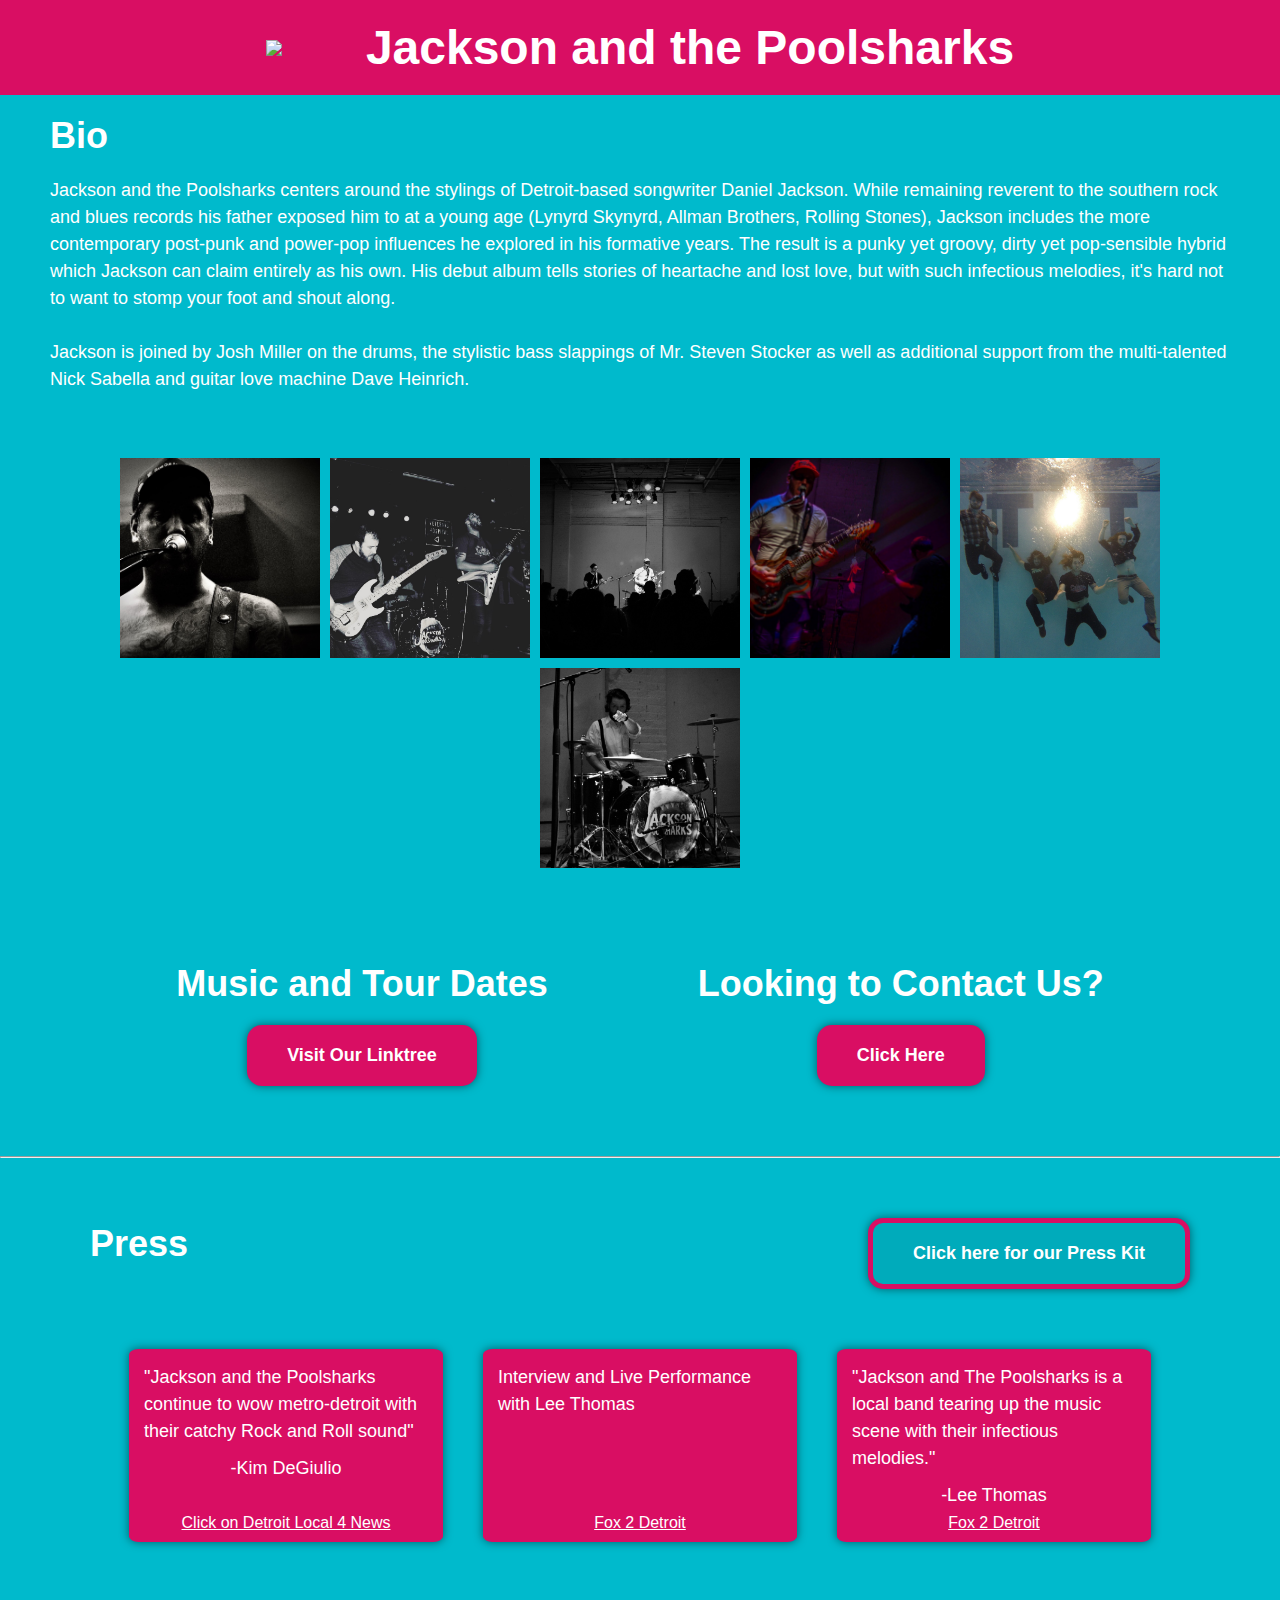
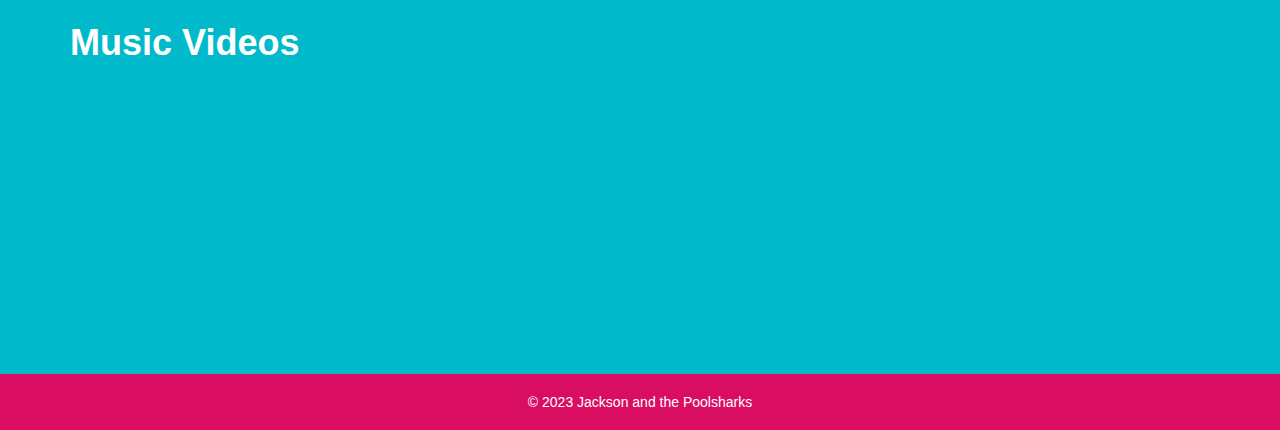
==== commit 24480850: "Added Contact us button" ====
--- a/index.html
+++ b/index.html
@@ -38,11 +38,16 @@
           <img src="Images/j1.jpg">
         </div>
       </section>
-      
-      <section class="MusicAndTourDates">
-        <h2>Music and Tour Dates</h2>
-        <a href="https://linktr.ee/jacksonandthepoolsharks" class="linktree-button" target="_blank">Visit Our Linktree</a>
-      </section>
+      <div class="link_container">
+        <section class="MusicAndTourDates">
+          <h2>Music and Tour Dates</h2>
+          <a href="https://linktr.ee/jacksonandthepoolsharks" class="linktree-button" target="_blank">Visit Our Linktree</a>
+        </section>
+        <section class="Contact">
+          <h2>Looking to Contact Us?</h2>
+          <a href="mailto:booking@jacksonandthepoolsharks.com" class="contact-button">Click Here</a>
+        </section>
+      </div>
       <hr>
       <section>
         <div class="press-header">
--- a/styles.css
+++ b/styles.css
@@ -107,13 +107,18 @@
   object-fit: cover;
 }
 
+.link_container {
+  display: flex;
+  justify-content: center;
+  align-items: flex-start;
+  margin: 25px;
+}
 
 .MusicAndTourDates{
   justify-content: center;
   text-align: center;
   margin: 25px;
 }
-
 
 
 .linktree-button {
@@ -133,6 +138,44 @@
 
 .linktree-button:hover {
   background-color: #c30753;
+}
+
+.Contact {
+  display: flex;
+  flex-direction: column;
+  justify-content: center;
+  align-items: center;
+  margin: 25px;
+}
+
+.Contact h2 {
+  margin-bottom: 20px;
+}
+
+.contact-button {
+  display: inline-block;
+  padding: 20px 40px;
+  font-size: 18px;
+  font-weight: bold;
+  text-align: center;
+  text-decoration: none;
+  color: #fff;
+  background-color: #d90e63;
+  border-radius: 15px;
+  transition: background-color 0.3s ease;
+  box-shadow: 0 0 10px rgba(0, 0, 0, 0.5);
+}
+
+.contact-button:hover {
+  background-color: #c30753;
+}
+
+@media screen and (max-width: 900px) {
+  .link_container {
+    flex-direction: column;
+    align-items: center;
+    width: 95%
+  }
 }
 
 .press-header {
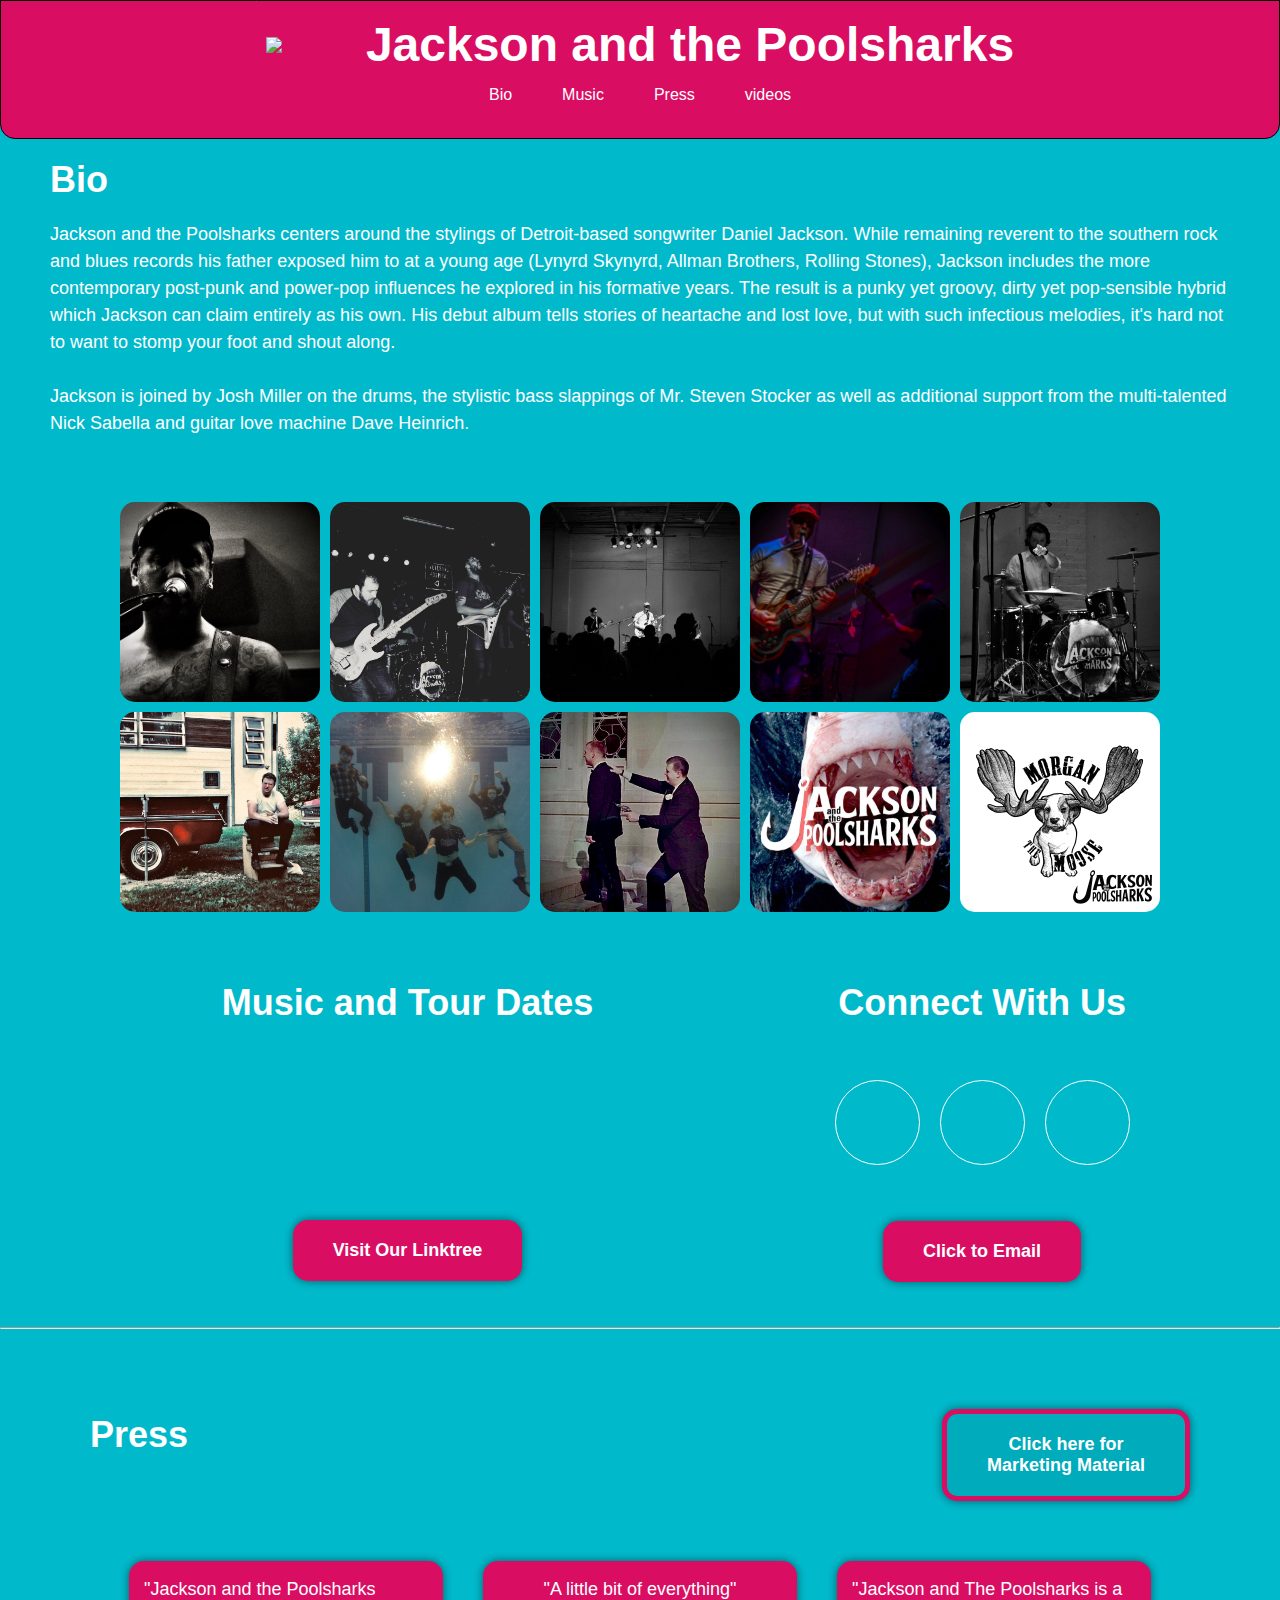
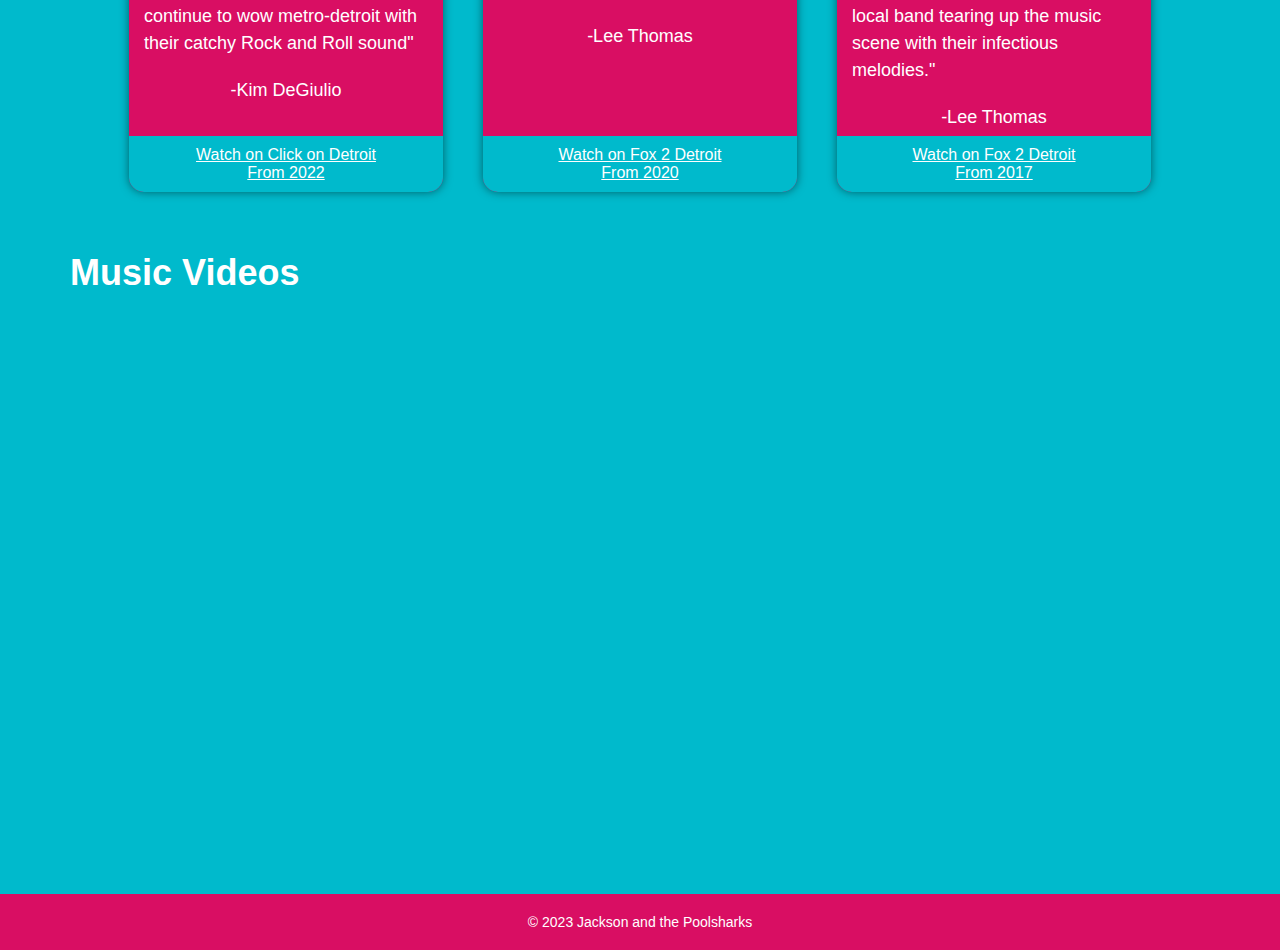
==== commit acd3b781: "Updates to content and functionality" ====
--- a/index.html
+++ b/index.html
@@ -4,14 +4,27 @@
     <meta charset="UTF-8">
     <title>Jackson and the Poolsharks EPK</title>
     <link rel="stylesheet" href="styles.css">
+    <script src="https://kit.fontawesome.com/ff5158b551.js" crossorigin="anonymous"></script>
   </head>
+  
   <body>
     <div class="bodyContainer">
-      <header>
-        <img src="Images/logo.png">
-        <h1>Jackson and the Poolsharks</h1>
+      <header id="header-bar">
+        <div class="header-content">
+          <img src="Images/logo.png">
+          <h1>Jackson and the Poolsharks</h1>
+        </div>
+        <div class="navbar">
+          <ul>
+            <li><a href="#bio">Bio</a></li>
+            <li><a href="#music">Music</a></li>
+            <li><a href="#press">Press</a></li>
+            <li><a href="#videos">videos</a></li>
+          </ul>
+        </div>
       </header>
-      <section>
+
+      <section id="bio">
         <h2>Bio</h2>
         <p>Jackson and the Poolsharks centers around the stylings of Detroit-based songwriter Daniel Jackson. While remaining reverent to the southern rock and blues records his father exposed him to at a young age (Lynyrd Skynyrd, Allman Brothers, Rolling Stones), Jackson includes the more contemporary post-punk and power-pop influences he explored in his formative years. The result is a punky yet groovy, dirty yet pop-sensible hybrid which Jackson can claim entirely as his own. His debut album tells stories of heartache and lost love, but with such infectious melodies, it's hard not to want to stomp your foot and shout along.​
 
@@ -20,54 +33,81 @@
       </section>
       <section class="photo-section">
         <div class="photo-container">
-          <img src="Images/3679C1D6-D2DE-47F7-9A6F-74EAD7F63A93_1_105_c.jpeg">
+          <img src="Images/3679C1D6-D2DE-47F7-9A6F-74EAD7F63A93_1_105_c.jpeg" onclick="openModal(this.src)">
         </div>
         <div class="photo-container">
-          <img src="Images/53668415_880444282299041_4403674142327439360_o.jpg">
+          <img src="Images/53668415_880444282299041_4403674142327439360_o.jpg" onclick="openModal(this.src)">
         </div>
         <div class="photo-container">
-          <img src="Images/band2.jpg">
+          <img src="Images/band2.jpg" onclick="openModal(this.src)">
         </div>
         <div class="photo-container">
-          <img src="Images/E9EB139C-1181-4F51-9210-AD3E6E65E79A_1_105_c.jpeg">
+          <img src="Images/E9EB139C-1181-4F51-9210-AD3E6E65E79A_1_105_c.jpeg" onclick="openModal(this.src)">
         </div>
         <div class="photo-container">
-          <img src="Images/IMG_0224.jpg">
+          <img src="Images/j1.jpg" onclick="openModal(this.src)">
         </div>
         <div class="photo-container">
-          <img src="Images/j1.jpg">
+          <img src="Images/JackArt.jpg" onclick="openModal(this.src)">
+        </div>
+        <div class="photo-container">
+          <img src="Images/IMG_0224.jpg" onclick="openModal(this.src)">
+        </div>
+        <div class="photo-container">
+          <img src="Images/IMG_2117.JPG" onclick="openModal(this.src)">
+        </div>
+        <div class="photo-container">
+          <img src="Images/IMG_0222.jpg" onclick="openModal(this.src)">
+        </div>
+        <div class="photo-container">
+          <img src="Images/Morgan.jpg" onclick="openModal(this.src)">
         </div>
       </section>
-      <div class="link_container">
+      <!-- The modal for zoomed images -->
+      <div id="myModal" class="modal">
+        <span class="close">&times;</span>
+        <img class="modal-content" id="modalImg">
+      </div>
+
+      <div class="link_container" id="music">
         <section class="MusicAndTourDates">
           <h2>Music and Tour Dates</h2>
+          <iframe style="border-radius:12px" src="https://open.spotify.com/embed/artist/5rzs7PJq9lx38AtW94xEuz?utm_source=generator" width="100%" height="152" frameBorder="0" allowfullscreen="" allow="autoplay; clipboard-write; encrypted-media; fullscreen; picture-in-picture" loading="lazy"></iframe>
           <a href="https://linktr.ee/jacksonandthepoolsharks" class="linktree-button" target="_blank">Visit Our Linktree</a>
         </section>
         <section class="Contact">
-          <h2>Looking to Contact Us?</h2>
-          <a href="mailto:booking@jacksonandthepoolsharks.com" class="contact-button">Click Here</a>
+          <h2>Connect With Us</h2>
+          <div class="social-media-links">
+            <a href="https://www.facebook.com/jacksonandthepoolsharks/" target="_blank"><i class="fa-brands fa-facebook-f" style="color: #ffffff;"></i></a>
+            <a href="https://www.instagram.com/jacksonandthepoolsharks/?hl=en" target="_blank"><i class="fa-brands fa-instagram" style="color: #ffffff;"></i></a>
+            <a href="https://www.tiktok.com/@jacksonandthepoolsharks" target="_blank"><i class="fa-brands fa-tiktok" style="color: #ffffff;"></i></a>
+          </div>
+          <a href="mailto:booking@jacksonandthepoolsharks.com" class="contact-button">Click to Email</a>
         </section>
+        
+        
       </div>
       <hr>
       <section>
-        <div class="press-header">
+        <div class="press-header" id="press">
           <h2>Press</h2>
-          <a href="https://drive.google.com/drive/folders/1rJEKB19dPl4nbxZzx0xvAqdGeFzqvmQA?usp=share_link" class="press-kit-button linktree-button" target="_blank">Click here for our Press Kit</a>
+          <a href="https://drive.google.com/drive/folders/1rJEKB19dPl4nbxZzx0xvAqdGeFzqvmQA?usp=share_link" class="press-kit-button linktree-button" target="_blank">Click here for<br>Marketing Material</a>
         </div>
         <div id="container">
           <div class="box">
             <p>"Jackson and the Poolsharks continue to wow metro-detroit with their catchy Rock and Roll sound"</p>
             <p>-Kim DeGiulio</p>
-            <a href="https://www.facebook.com/jacksonandthepoolsharks/videos/610279427410980" target="_blank">Click on Detroit Local 4 News</a>
+            <a href="https://www.facebook.com/jacksonandthepoolsharks/videos/610279427410980" target="_blank">Watch on Click on Detroit<br>From 2022</a>
           </div>
           <div class="box">
-            <p>Interview and Live Performance with Lee Thomas</p>
-            <a href="https://www.fox2detroit.com/video/652146" target="_blank">Fox 2 Detroit</a>
+            <p>"A little bit of everything"</p>
+            <p>-Lee Thomas</p>
+            <a href="https://www.fox2detroit.com/video/652146" target="_blank">Watch on Fox 2 Detroit<br>From 2020</a>
           </div>
           <div class="box">
             <p>"Jackson and The Poolsharks is a local band tearing up the music scene with their infectious melodies."</p>
             <p>-Lee Thomas</p>
-            <a href="https://www.fox2detroit.com/video/652146" target="_blank">Fox 2 Detroit</a>
+            <a href="https://www.fox2detroit.com/video/652146" target="_blank">Watch on Fox 2 Detroit<br>From 2017</a>
           </div>
         </div>
       </section>
@@ -80,6 +120,12 @@
           <div class="video">
             <iframe width="560" height="315" src="https://www.youtube.com/embed/Uhh1HA-_eDE" frameborder="0" allow="accelerometer; autoplay; clipboard-write; encrypted-media; gyroscope; picture-in-picture; web-share" allowfullscreen></iframe>
           </div>
+          <div class="video">
+            <iframe width="560" height="315" src="https://www.youtube.com/embed/2zPyBT8kfJc" frameborder="0" allow="accelerometer; autoplay; encrypted-media; gyroscope; picture-in-picture" allowfullscreen></iframe>
+          </div>
+          <div class="video">
+            <iframe width="560" height="315" src="https://www.youtube.com/embed/K36sZkDsWmY" frameborder="0" allow="accelerometer; autoplay; clipboard-write; encrypted-media; gyroscope; picture-in-picture; web-share" allowfullscreen></iframe>
+          </div>
         </div>
       </section>
 
@@ -88,4 +134,5 @@
       </footer>
     </div>
   </body>
+  <script src="actions.js"></script>
 </html>
--- a/styles.css
+++ b/styles.css
@@ -6,9 +6,8 @@
 }
 
 
-
 .bodyContainer {
-  max-width: 1440px;
+  max-width: 1280px;
   margin: 0 auto;
   background-color: #00BACC;
 }
@@ -22,17 +21,26 @@
 
 /* Header */
 header {
-  display: flex;
-  align-items: center;
-  justify-content: center;
+  position: sticky;
+  top: 0;
+  padding: 1rem;
+  display: flex;
+  flex-direction: column;
+  align-items: center;
   background-color: #D90E63;
-  text-align: center;
-  padding: 20px;
+  border-radius: 0 0 15px 15px;
+  border: 1px solid black;
+}
+
+.header-content {
+  display: flex;
+  flex-direction: row;
+  align-items: center;
 }
 
 header img {
   width: 100px;
-  padding-right: 10px;
+  padding-right: 20px;
 }
 
 header h1 {
@@ -40,28 +48,39 @@
   margin: 0;
 }
 
-/* Navigation */
-nav {
+
+.navbar {
+  text-align: center;
+}
+
+ul {
+  list-style-type: none;
+  margin: 0;
+  padding: 0;
+  display: inline-block;
   background-color: #D90E63;
-  text-align: center;
-  padding: 10px;
-}
-
-nav ul {
-  list-style-type: none;
-  margin: 0;
-  padding: 0;
-}
-
-nav li {
-  display: inline-block;
-  margin-right: 20px;
-}
-
-nav a {
-  color: #ffffff;
-  text-decoration: none;
-}
+}
+
+/* Style the links */
+li {
+  float: left;
+}
+
+/* Change the link color on hover */
+li a:hover {
+  background-color: #00BACC;
+}
+
+/* Style the links */
+li a {
+  display: block;
+  color: white;
+  text-align: center;
+  padding: 14px 25px;
+  text-decoration: none;
+}
+
+
 
 /* Main sections */
 section {
@@ -96,22 +115,51 @@
   overflow: hidden;
 }
 
-.photo-container:hover img {
-  transform: scale(1.2);
-  transition: transform 0.3s ease-in-out;
-}
-
 .photo-container img {
   width: 100%;
   height: 100%;
   object-fit: cover;
-}
+  border-radius: 15px;
+  cursor: pointer; /* add cursor pointer to indicate clickable image */
+}
+
+/* Modal styles */
+.modal {
+  display: none; /* Hidden by default */
+  position: fixed; /* Stay in place */
+  z-index: 1; /* Sit on top */
+  padding-top: 50px; /* Location of the box */
+  left: 0;
+  top: 0;
+  width: 100%; /* Full width */
+  height: 100%; /* Full height */
+  overflow: auto; /* Enable scroll if needed */
+  background-color: rgba(0,0,0,0.9); /* Black w/ opacity */
+}
+
+.modal-content {
+  margin: auto;
+  display: block;
+  max-width: 80%;
+  max-height: 80%;
+}
+
+.close {
+  color: #fff;
+  position: absolute;
+  top: 10px;
+  right: 25px;
+  font-size: 35px;
+  font-weight: bold;
+  cursor: pointer;
+}
+
 
 .link_container {
   display: flex;
   justify-content: center;
   align-items: flex-start;
-  margin: 25px;
+  margin: 0 25px;
 }
 
 .MusicAndTourDates{
@@ -124,6 +172,7 @@
 .linktree-button {
   display: inline-block;
   padding: 20px 40px;
+  margin: 20px 0 0 0;
   font-size: 18px;
   font-weight: bold;
   text-align: center;
@@ -144,6 +193,7 @@
   display: flex;
   flex-direction: column;
   justify-content: center;
+  text-align: center;
   align-items: center;
   margin: 25px;
 }
@@ -152,8 +202,35 @@
   margin-bottom: 20px;
 }
 
+
+.social-media-links {
+  display: flex;
+  justify-content: center;
+  margin-top: 20px;
+  text-decoration: none;
+}
+
+.social-media-links a {
+  margin: 16px 10px;
+  font-size: 60px;
+  color: white;
+  border-radius: 50%;
+  border: 1px solid white;
+  width: 85px;
+  height: 85px;
+  display: flex;
+  justify-content: center;
+  align-items: center;
+  text-decoration: none;
+}
+
+.social-media-links i {
+  color: white;
+}
+
 .contact-button {
   display: inline-block;
+  margin: 40px 0 0 0;
   padding: 20px 40px;
   font-size: 18px;
   font-weight: bold;
@@ -209,10 +286,9 @@
 .box {
   flex-basis: calc(33.33% - 20px);
   height: auto;
-  margin: 20px;
-  padding: 10px;
+  margin: 20px 20px 0 20px;
   background-color: #d90e63;
-  border-radius: 3%;
+  border-radius: 15px;
   display: flex;
   flex-direction: column;
   justify-content: space-between;
@@ -223,15 +299,26 @@
 
 .box p {
   margin: 5px;
-}
+  padding: 10px 10px 0 10px;
+}
+
 
 .box a {
   margin-top: auto;
   color: white;
+  background-color: #00BACC;
+  width: 100%;
+  border-radius: 0 0 15px 15px;
+  text-align: center;
+  padding: 10px;
 }
 
 .box a:hover {
   color: rgb(0, 0, 0);
+}
+
+.year {
+  top: 0;
 }
 
 @media screen and (max-width: 900px) {
@@ -242,8 +329,23 @@
   }
 
   .box {
-    padding: 1em;
+    margin: 20px 20px 20px 20px;
     flex-basis: auto;
+  }
+
+  .box p {
+    margin: 5px;
+    padding: 10px 10px 0 10px;
+  }
+
+  .box a {
+    margin-top: auto;
+    color: white;
+    background-color: #00BACC;
+    width: 100%;
+    border-radius: 0 0 15px 15px;
+    text-align: center;
+    padding: 10px;
   }
 }
 
@@ -260,11 +362,13 @@
 .video-container {
   display: flex;
   justify-content: center;
+  flex-wrap: wrap;
 }
 
 .video {
-  margin: 0 5px;
-  width: 50%;
+  margin: 10px;
+  width: 45%;
+  min-width: 400px;
 }
 
 .video iframe {
@@ -272,7 +376,9 @@
   margin: 0 auto;
   width: 100%;
   height: 250px;
-}
+  border-radius: 15px;
+}
+
 
 
 
